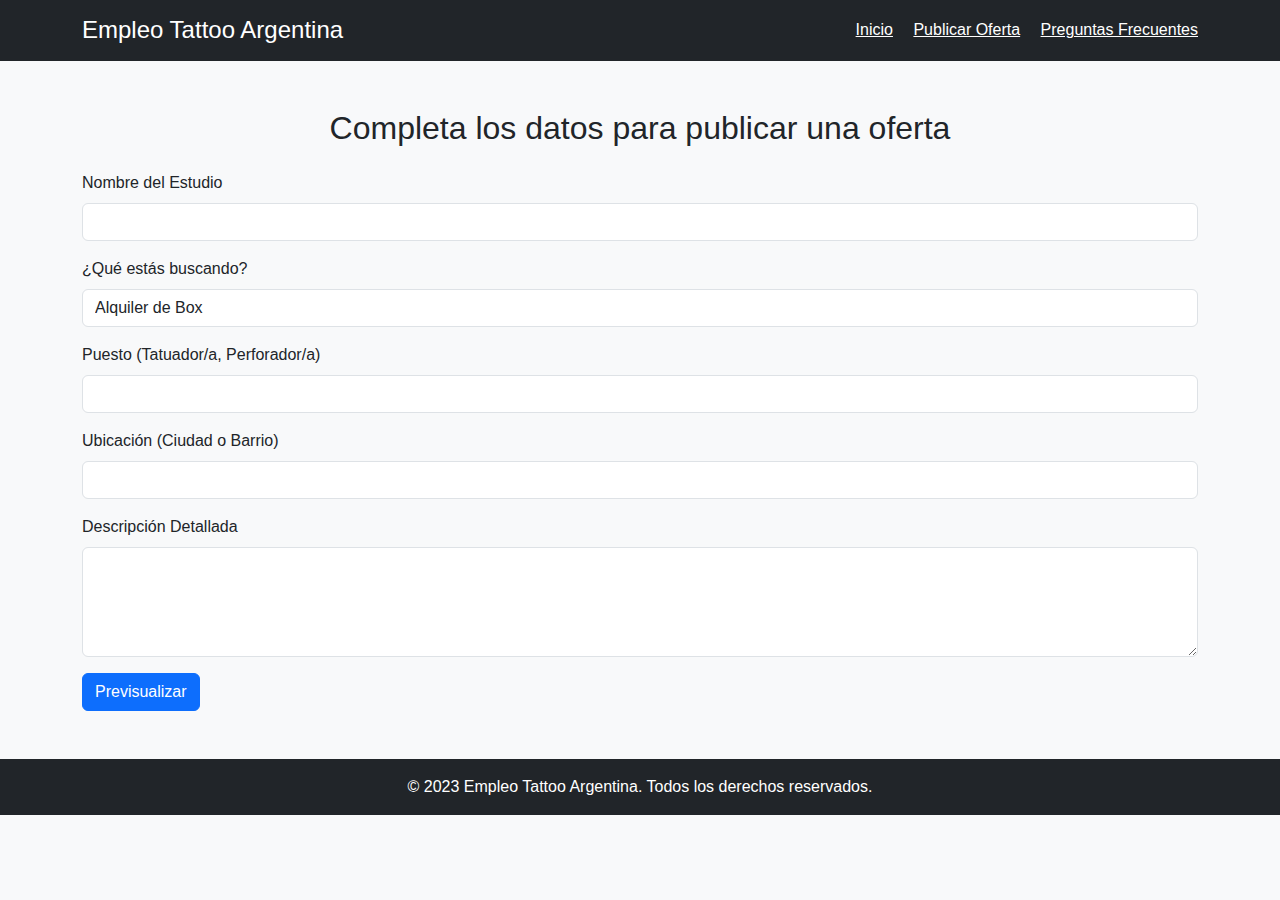
==== formulario.html @ 9f28faa4 "Actualización de estilos y lógica para las cards en el index" ====
<!DOCTYPE html>
<html lang="es">
<head>
    <!-- Metadatos y enlaces a estilos -->
    <meta charset="UTF-8">
    <meta name="viewport" content="width=device-width, initial-scale=1.0">
    <title>Publicar Oferta - Empleo Tattoo Argentina</title>
    <!-- Bootstrap CSS -->
    <link href="https://cdn.jsdelivr.net/npm/bootstrap@5.3.0/dist/css/bootstrap.min.css" rel="stylesheet">
    <link rel="stylesheet" href="css/style.css">
</head>
<body>
    <!-- Encabezado con menú de navegación -->
    <header class="bg-dark text-white py-3">
        <div class="container d-flex justify-content-between align-items-center">
            <h1 class="h4 m-0">Empleo Tattoo Argentina</h1>
            <nav>
                <a href="index.html" class="text-white me-3">Inicio</a>
                <a href="formulario.html" class="text-white me-3">Publicar Oferta</a>
                <a href="faq.html" class="text-white">Preguntas Frecuentes</a>
            </nav>
        </div>
    </header>

    <!-- Contenido principal -->
    <main class="container my-5">
        <h2 class="text-center mb-4">Completa los datos para publicar una oferta</h2>
        <!-- Formulario para publicar una oferta -->
        <form id="offerForm">
            <div class="mb-3">
                <label for="studioName" class="form-label">Nombre del Estudio</label>
                <input type="text" id="studioName" class="form-control" required>
            </div>
            <div class="mb-3">
                <label for="tipoBusqueda" class="form-label">¿Qué estás buscando?</label>
                <select id="tipoBusqueda" class="form-control" required>
                    <option value="Alquiler de Box">Alquiler de Box</option>
                    <option value="Búsqueda de Personal">Búsqueda de Personal</option>
                </select>
            </div>
            <div class="mb-3">
                <label for="puesto" class="form-label">Puesto (Tatuador/a, Perforador/a)</label>
                <input type="text" id="puesto" class="form-control" required>
            </div>
            <div class="mb-3">
                <label for="ubicacion" class="form-label">Ubicación (Ciudad o Barrio)</label>
                <input type="text" id="ubicacion" class="form-control" required>
            </div>
            <div class="mb-3">
                <label for="descripcion" class="form-label">Descripción Detallada</label>
                <textarea id="descripcion" class="form-control" rows="4" required></textarea>
            </div>
            <!-- Botón para previsualizar la oferta -->
            <button type="button" id="previsualizar-btn" class="btn btn-primary">Previsualizar</button>
        </form>
    </main>

    <!-- Pie de página -->
    <footer class="bg-dark text-white py-3 mt-auto">
        <div class="container text-center">
            <p class="m-0">&copy; 2023 Empleo Tattoo Argentina. Todos los derechos reservados.</p>
        </div>
    </footer>

    <!-- Bootstrap JS -->
    <script src="https://cdn.jsdelivr.net/npm/bootstrap@5.3.0/dist/js/bootstrap.bundle.min.js"></script>
</body>
</html>
---- css/style.css ----
/* Ajustes generales */
body {
    background-color: #f8f9fa;
    font-family: Arial, sans-serif;
}

/* Cards del index */
.card {
    width: 18rem;
    margin-bottom: 1rem;
    text-align: left; /* Alinear el texto a la izquierda */
    border: 1px solid #ddd;
    border-radius: 10px;
    overflow: hidden;
    box-shadow: 0 4px 6px rgba(0, 0, 0, 0.1);
}

/* Estilos personalizados para las cards en el index */
.card-index {
    background-image: url('../img/fondo-card.jpeg'); /* Imagen de fondo */
    background-size: cover; /* Ajustar la imagen al tamaño del contenedor */
    background-position: center; /* Centrar la imagen */
    height: 200px; /* Altura de la tarjeta */
    display: flex; /* Usar flexbox para centrar el contenido */
    align-items: center; /* Centrar verticalmente */
    justify-content: center; /* Centrar horizontalmente */
    color: white; /* Color del texto */
    text-shadow: 1px 1px 2px black; /* Sombra del texto para mejor legibilidad */
    border-radius: 10px; /* Radio de las esquinas */
    overflow: hidden; /* Ocultar el desbordamiento */
    box-shadow: 0 4px 8px rgba(0, 0, 0, 0.1); /* Sombra para darle profundidad */
    padding: 20px; /* Padding para el contenido */
}


/* Estilos para los diferentes textos */
.card-index .text-black {
    color: white !important; /* Asegurar que el color sea blanco */
    font-family: 'Montserrat', sans-serif;
    font-weight: 900; /* Black */
    display: block;
    width: 100%;
    text-transform: uppercase; /* Convertir el texto a mayúsculas */
    padding:3px 0; /* Padding superior e inferior */
}

.card-index .text-light {
    font-family: 'Roboto', sans-serif;
    font-weight: 300; /* Light */
    color: white; /* Color del texto */
    padding: 0.5px 0; /* Padding superior e inferior */

}


/* Modal */
.modal-content {
    max-height: 90vh;
    overflow: hidden;
    border-radius: 8px;
}

.modal-body {
    max-height: 75vh;
    overflow-y: auto;
}

#modalCard {
    background-color: #333;
    color: white;
}

#modalDescription {
    background-color: white;
    color: black;
    padding: 15px;
    border-radius: 8px;
}


/* Modal dialog */
.modal-dialog {
    max-width: 400px; /* Ajustar el tamaño del modal */
    margin: auto;
}


/* Imagen de fondo */
#modalImageContainer {
    width: 100%;
    height: 300px; /* Mantener cuadrado */
    color: white;
    background-color: #333; /* Color de fondo por defecto si no hay imagen */
    display: flex;
    flex-direction: column;
    justify-content: center;
    align-items: center;
    text-shadow: 0 1px 4px rgba(0, 0, 0, 0.8);
}


/* Botón Postularse */
 #postular-btn {  // No referenciado en ninguna parte del código
    width: 100%;
    padding: 10px;
    font-size: 16px;
}
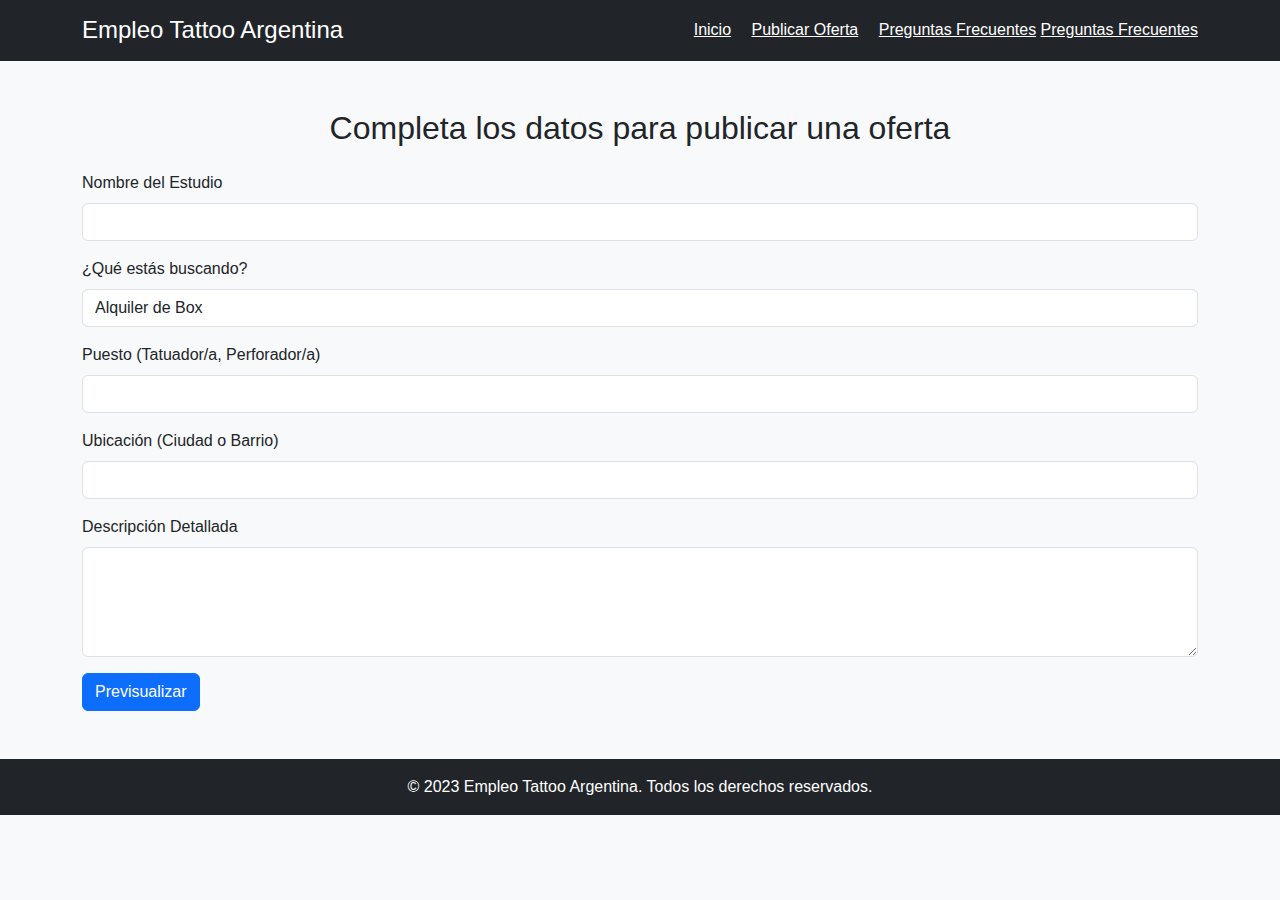
==== commit 0d2b6664: "rompiendo el formulario" ====
--- a/formulario.html
+++ b/formulario.html
@@ -18,6 +18,8 @@
                 <a href="index.html" class="text-white me-3">Inicio</a>
                 <a href="formulario.html" class="text-white me-3">Publicar Oferta</a>
                 <a href="faq.html" class="text-white">Preguntas Frecuentes</a>
+                <a href="faq.html" class="text-white">Preguntas Frecuentes</a>
+
             </nav>
         </div>
     </header>
@@ -64,5 +66,6 @@
 
     <!-- Bootstrap JS -->
     <script src="https://cdn.jsdelivr.net/npm/bootstrap@5.3.0/dist/js/bootstrap.bundle.min.js"></script>
+    <script src="js/formulario.js"></script>
 </body>
 </html>--- a/css/style.css
+++ b/css/style.css
@@ -3,6 +3,7 @@
     background-color: #f8f9fa;
     font-family: Arial, sans-serif;
 }
+
 
 /* Cards del index */
 .card {
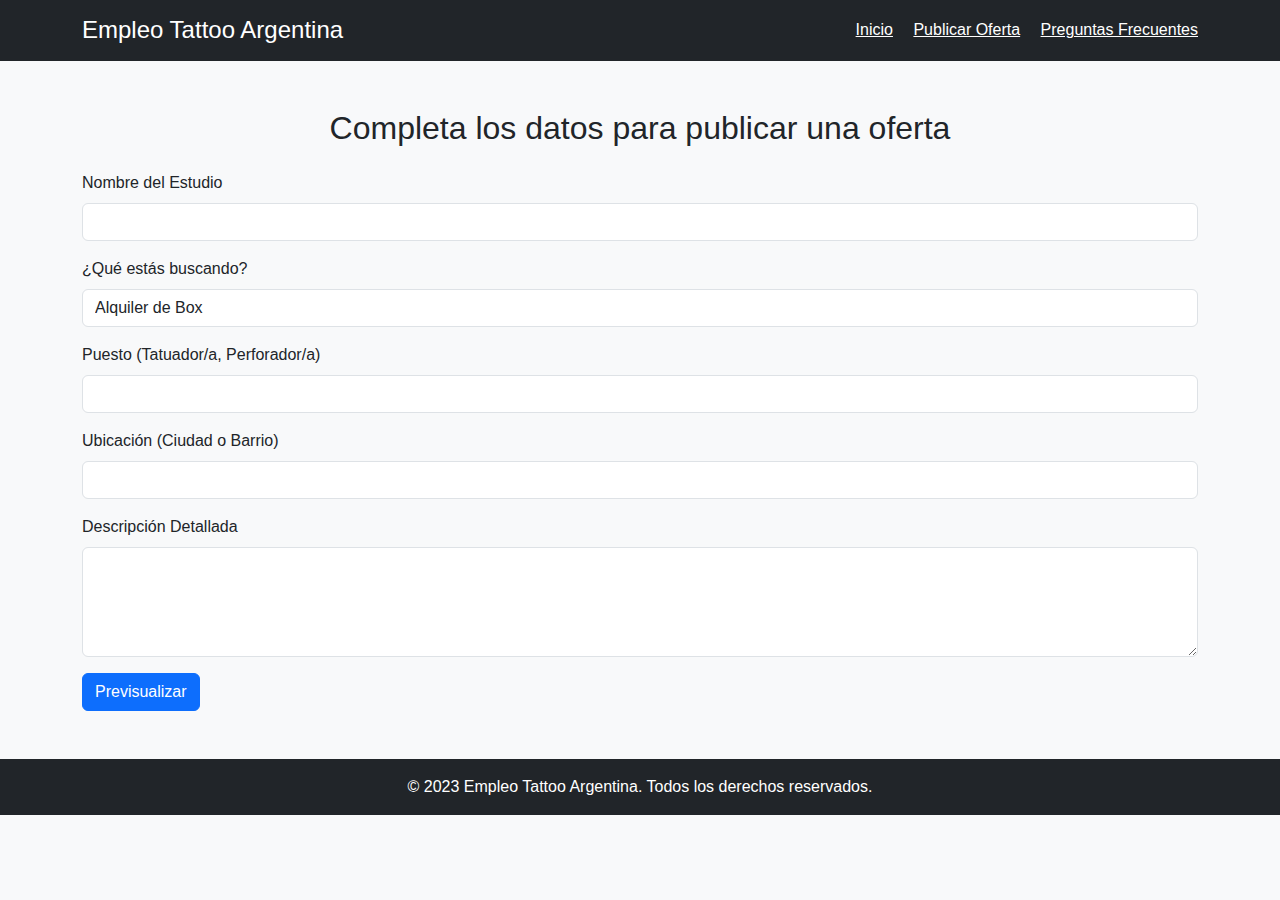
==== commit 8ad93d38: "Corrección de navbar" ====
--- a/formulario.html
+++ b/formulario.html
@@ -17,7 +17,6 @@
             <nav>
                 <a href="index.html" class="text-white me-3">Inicio</a>
                 <a href="formulario.html" class="text-white me-3">Publicar Oferta</a>
-                <a href="faq.html" class="text-white">Preguntas Frecuentes</a>
                 <a href="faq.html" class="text-white">Preguntas Frecuentes</a>
 
             </nav>
--- a/css/style.css
+++ b/css/style.css
@@ -101,7 +101,7 @@
 
 
 /* Botón Postularse */
- #postular-btn {  // No referenciado en ninguna parte del código
+ #postular-btn {  /* No referenciado en ninguna parte del código */
     width: 100%;
     padding: 10px;
     font-size: 16px;
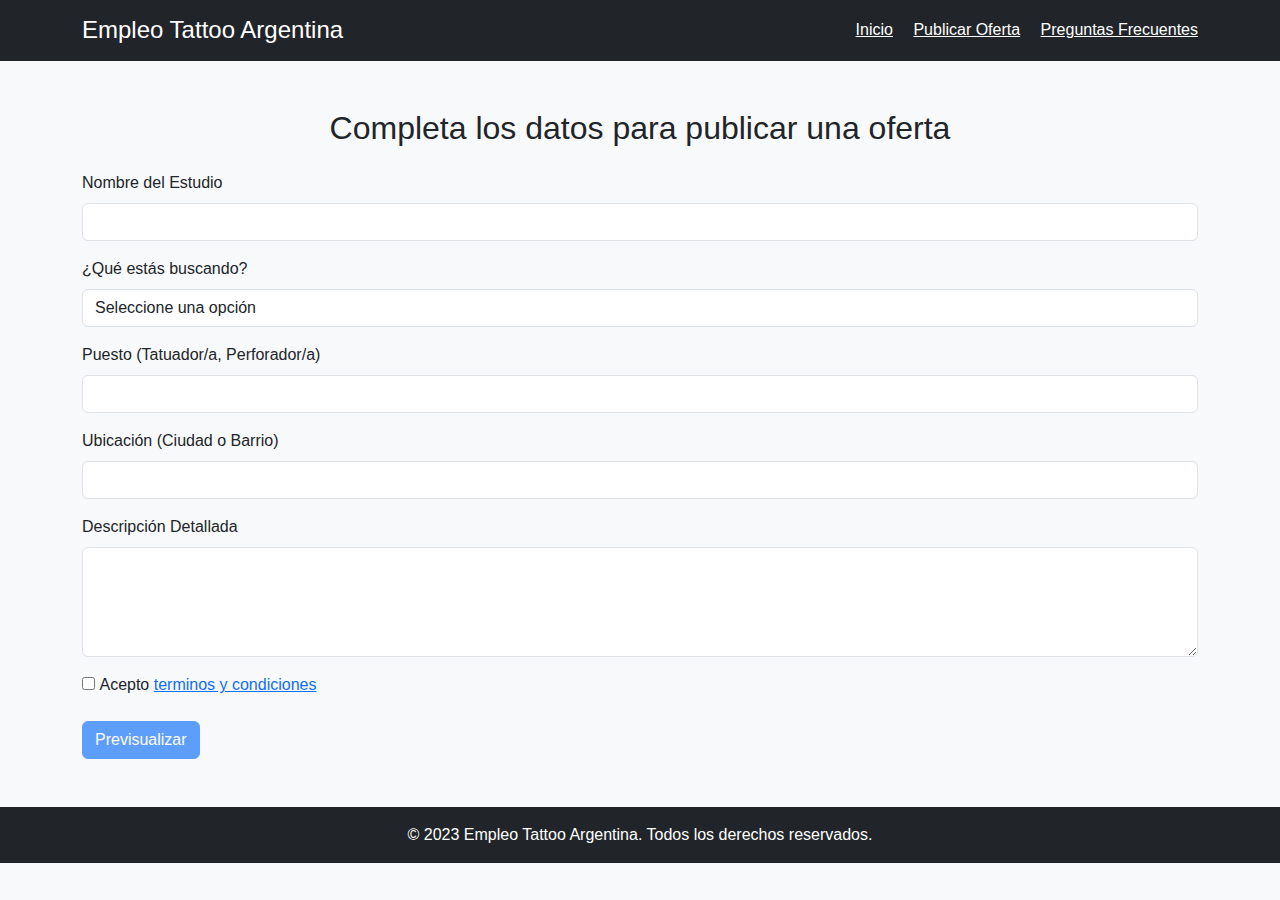
==== commit 990a044a: "Se agregan validaciones" ====
--- a/formulario.html
+++ b/formulario.html
@@ -31,28 +31,38 @@
             <div class="mb-3">
                 <label for="studioName" class="form-label">Nombre del Estudio</label>
                 <input type="text" id="studioName" class="form-control" required>
+                <div id="studioNameValidacion" class="text-danger" style="display: none;"></div>
             </div>
             <div class="mb-3">
                 <label for="tipoBusqueda" class="form-label">¿Qué estás buscando?</label>
                 <select id="tipoBusqueda" class="form-control" required>
+                    <option value="">Seleccione una opción</option>
                     <option value="Alquiler de Box">Alquiler de Box</option>
                     <option value="Búsqueda de Personal">Búsqueda de Personal</option>
                 </select>
+                <div id="tipoBusquedaValidacion" class="text-danger" style="display: none;"></div>
             </div>
             <div class="mb-3">
                 <label for="puesto" class="form-label">Puesto (Tatuador/a, Perforador/a)</label>
                 <input type="text" id="puesto" class="form-control" required>
+                <div id="puestoValidacion" class="text-danger" style="display: none;"></div>
             </div>
             <div class="mb-3">
                 <label for="ubicacion" class="form-label">Ubicación (Ciudad o Barrio)</label>
                 <input type="text" id="ubicacion" class="form-control" required>
+                <div id="ubicacionValidacion" class="text-danger" style="display: none;"></div>
             </div>
             <div class="mb-3">
                 <label for="descripcion" class="form-label">Descripción Detallada</label>
                 <textarea id="descripcion" class="form-control" rows="4" required></textarea>
+                <div id="descripcionValidacion" class="text-danger" style="display: none;"></div>
+            </div>
+            <div class="mb-3">
+                <input type="checkbox" name="terminos" id="terminos">
+                <label for="terminos" class="form-label">Acepto <a href="#">terminos y condiciones</a></label>
             </div>
             <!-- Botón para previsualizar la oferta -->
-            <button type="button" id="previsualizar-btn" class="btn btn-primary">Previsualizar</button>
+            <button type="button" id="previsualizar-btn" class="btn btn-primary" disabled>Previsualizar</button>
         </form>
     </main>
 
